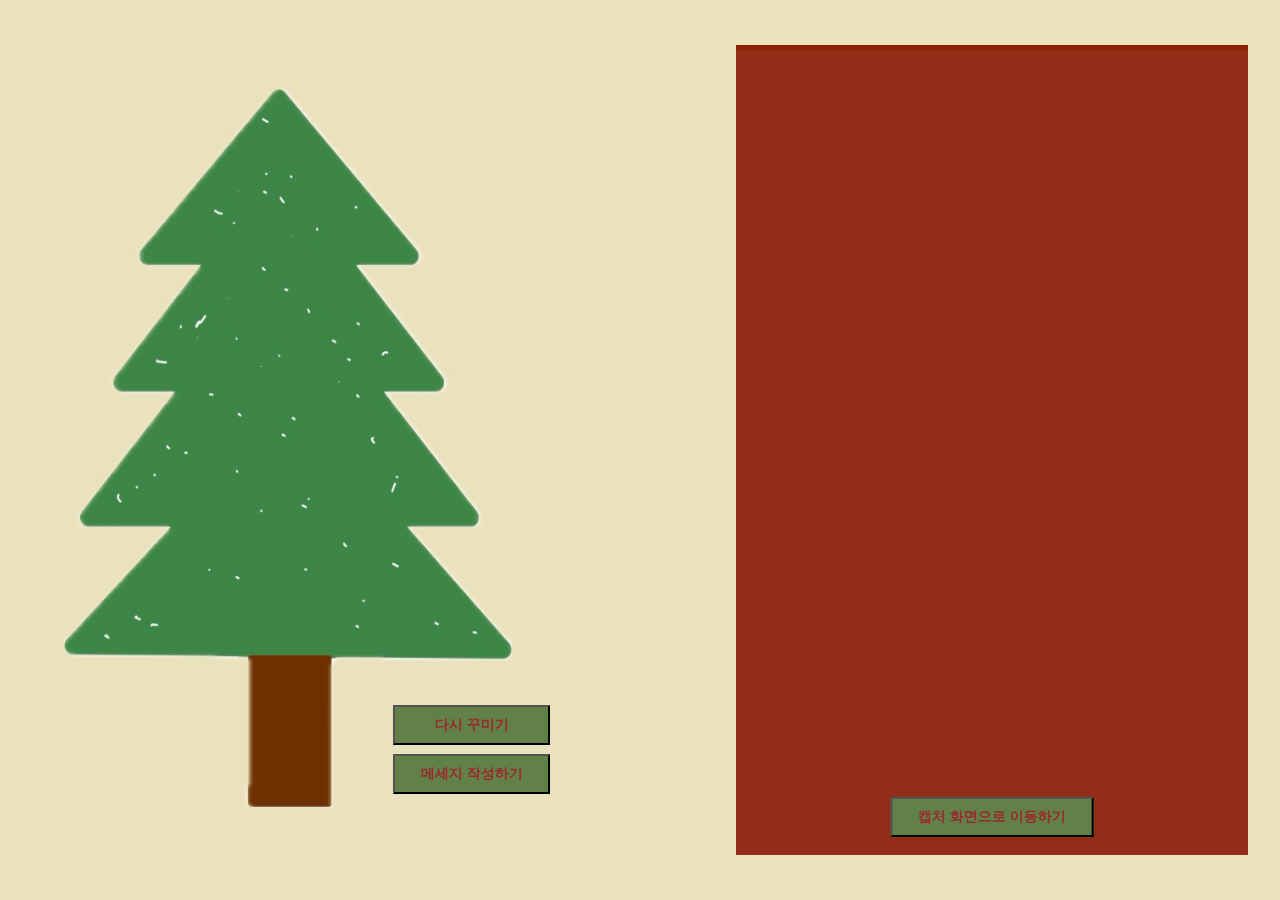
==== design.html @ f4f1e400 "Merge pull request #1 from Bangjh05/main" ====
<!DOCTYPE html>
<html lang="ko">
  <head>
    <meta charset="UTF-8" />
    <meta name="viewport" content="width=device-width, initial-scale=1.0" />
    <link rel="stylesheet" href="./design.css" />
    <title>design</title>
    <link rel="icon" href="img/ball.png" type="image/png" />
  </head>
  <body style="background-color: #eae2bd">
    <div class="container">
      <div class="tree">
        <div class="image">
          <img src="img/tree.png" alt="tree" />
        </div>
        <div class="buttons">
          <button id="againButton">다시 꾸미기</button>
          <button id="messageButton">메세지 작성하기</button>
        </div>
      </div>
      <div class="depository">
        <div class="image">
          <img src="img/cardFront.png" alt="depository" />
        </div>
        <div class="ornaments"></div>
        <div class="captureButtonContainer">
          <button class="captureButton">캡처 화면으로 이동하기</button>
        </div>
      </div>
    </div>
    <script src="./design.js"></script>
  </body>
</html>
---- design.css ----
/* body {
  display: flex;
  justify-content: center;
  align-items: center;
  height: 100vh;
  margin: 0;
}

.container {
  display: flex;
  justify-content: space-between;
  width: 100%;
  align-items: center;
}

.tree {
  display: flex;
  justify-content: center;
  align-items: center;
  position: relative;
  width: 45%;
}

.depository {
  display: flex;
  justify-content: center;
  align-items: center;
  position: relative;
  width: 45%;
}

.tree .image img {
  height: 650px;
  width: 500px;
}

.tree img {
  height: 180px;
  width: 150px;
}

.depository img {
  width: 700px;
  height: 800px;
  top: 20px;
  right: 20px;
  display: block;
}

.ornaments {
  position: absolute;
  top: 50%;
  left: 50%;
  transform: translate(-50%, -50%);
  display: grid;
  grid-template-columns: repeat(3, 1fr);
  gap: 10px;
}

.ornaments img {
  height: 180px;
  width: 150px;
  cursor: grab;
  transition: transform 0.3s ease;
}

.buttons {
  position: absolute;
  bottom: 20px;
  right: 20px;
  display: flex;
  flex-direction: column;
  gap: 10px;
}

.buttons button {
  color: #972d2d;
  background-color: #628148;
  padding: 10px 20px;
  font-size: 20px;
  font-weight: bold;
}

.textarea-wrapper {
  position: absolute;
  top: 50%;
  left: 50%;
  transform: translate(-50%, -50%);
}

textarea {
  width: 200px;
  height: 100px;
  resize: none;
  background-color: transparent;
  color: rgb(234, 214, 214);
} */

body {
  display: flex;
  justify-content: center;
  align-items: center;
  height: 100vh;
  margin: 0;
  flex-wrap: wrap;
}

.container {
  display: flex;
  justify-content: space-between;
  width: 100%;
  height: auto;
  align-items: center;
  gap: 2vh;
  flex-direction: row;
  flex-wrap: wrap;
}

.tree {
  display: flex;
  justify-content: center;
  align-items: center;
  position: relative;
  width: 45%;
}

.depository {
  display: flex;
  justify-content: center;
  align-items: center;
  position: relative;
  width: 45%;
}

.tree .image img {
  height: 80vh;
  width: 35vw;
}

.tree img {
  height: 18vh;
  width: 9vw;
}

.depository img {
  width: 40vw;
  height: 90vh;
  top: 2vh;
  right: 2vw;
  display: block;
}

.ornaments {
  position: absolute;
  top: 50%;
  left: 50%;
  transform: translate(-50%, -50%);
  display: grid;
  grid-template-columns: repeat(3, 1fr);
  gap: 1vw;
}

.ornaments img {
  height: 18vh;
  width: 9vw;
  cursor: grab;
  transition: transform 0.3s ease;
}

.buttons {
  position: absolute;
  bottom: 2vh;
  right: 2vw;
  display: flex;
  flex-direction: column;
  gap: 1vh;
}

.buttons button {
  color: #972d2d;
  background-color: #628148;
  padding: 1vh 2vw;
  font-size: 1.5vh;
  font-weight: bold;
}

.textarea-wrapper {
  position: absolute;
  top: 50%;
  left: 50%;
  transform: translate(-50%, -50%);
}

textarea {
  width: 35vw;
  height: 40vh;
  resize: none;
  background-color: transparent;
  color: rgb(234, 214, 214);
  font-size: 1.5rem;
}

.captureButtonContainer {
  position: absolute;
  bottom: 2vh;
  left: 50%;
  transform: translate(-50%);
  text-align: center;
}

.depository .captureButton {
  color: #972d2d;
  background-color: #628148;
  padding: 1vh 2vw;
  font-size: 1.5vh;
  font-weight: bold;
}

@media screen and (max-width: 768px) {
  .container {
    flex-direction: column;
    gap: 5vh;
  }

  .tree .image img {
    height: 50vh;
    width: 45vw;
  }

  .depository .image img {
    height: 45vh;
    width: 60vw;
  }

  .tree img {
    height: 15vh;
    width: 10vw;
  }

  .ornaments img {
    height: 15vh;
    width: 10vw;
    cursor: grab;
    transition: transform 0.3s ease;
  }

  .tree,
  .depository {
    width: 90%;
    height: 95%;
  }

  textarea {
    font-size: 1rem;
  }
}
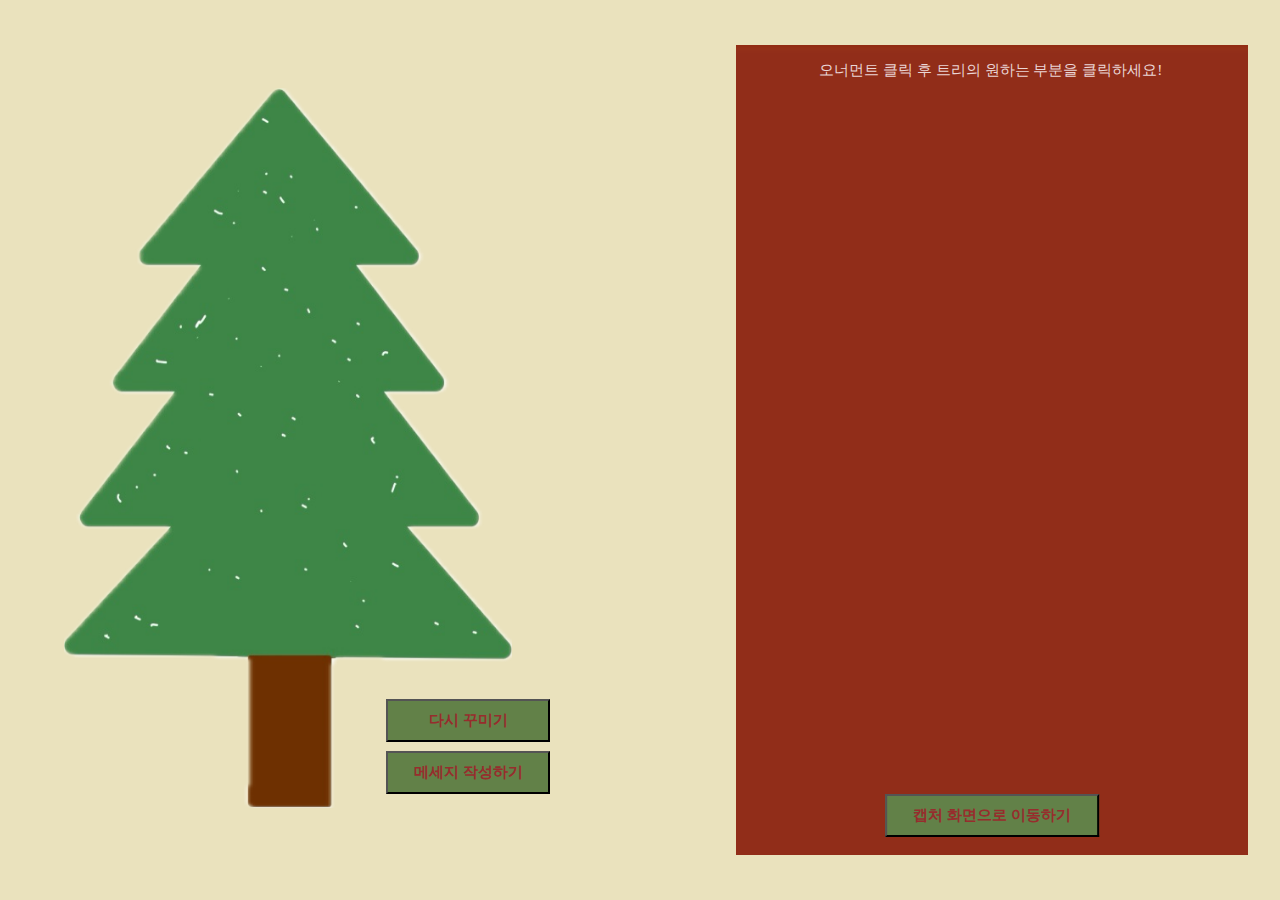
==== commit 1500a72d: "Merge pull request #2 from Bangjh05/main" ====
--- a/design.html
+++ b/design.html
@@ -4,7 +4,7 @@
     <meta charset="UTF-8" />
     <meta name="viewport" content="width=device-width, initial-scale=1.0" />
     <link rel="stylesheet" href="./design.css" />
-    <title>design</title>
+    <title>MERRY TREE</title>
     <link rel="icon" href="img/ball.png" type="image/png" />
   </head>
   <body style="background-color: #eae2bd">
@@ -21,6 +21,9 @@
       <div class="depository">
         <div class="image">
           <img src="img/cardFront.png" alt="depository" />
+          <div class="explain">
+            <p>오너먼트 클릭 후 트리의 원하는 부분을 클릭하세요!</p>
+          </div>
         </div>
         <div class="ornaments"></div>
         <div class="captureButtonContainer">
--- a/design.css
+++ b/design.css
@@ -1,101 +1,3 @@
-/* body {
-  display: flex;
-  justify-content: center;
-  align-items: center;
-  height: 100vh;
-  margin: 0;
-}
-
-.container {
-  display: flex;
-  justify-content: space-between;
-  width: 100%;
-  align-items: center;
-}
-
-.tree {
-  display: flex;
-  justify-content: center;
-  align-items: center;
-  position: relative;
-  width: 45%;
-}
-
-.depository {
-  display: flex;
-  justify-content: center;
-  align-items: center;
-  position: relative;
-  width: 45%;
-}
-
-.tree .image img {
-  height: 650px;
-  width: 500px;
-}
-
-.tree img {
-  height: 180px;
-  width: 150px;
-}
-
-.depository img {
-  width: 700px;
-  height: 800px;
-  top: 20px;
-  right: 20px;
-  display: block;
-}
-
-.ornaments {
-  position: absolute;
-  top: 50%;
-  left: 50%;
-  transform: translate(-50%, -50%);
-  display: grid;
-  grid-template-columns: repeat(3, 1fr);
-  gap: 10px;
-}
-
-.ornaments img {
-  height: 180px;
-  width: 150px;
-  cursor: grab;
-  transition: transform 0.3s ease;
-}
-
-.buttons {
-  position: absolute;
-  bottom: 20px;
-  right: 20px;
-  display: flex;
-  flex-direction: column;
-  gap: 10px;
-}
-
-.buttons button {
-  color: #972d2d;
-  background-color: #628148;
-  padding: 10px 20px;
-  font-size: 20px;
-  font-weight: bold;
-}
-
-.textarea-wrapper {
-  position: absolute;
-  top: 50%;
-  left: 50%;
-  transform: translate(-50%, -50%);
-}
-
-textarea {
-  width: 200px;
-  height: 100px;
-  resize: none;
-  background-color: transparent;
-  color: rgb(234, 214, 214);
-} */
-
 body {
   display: flex;
   justify-content: center;
@@ -138,8 +40,8 @@
 }
 
 .tree img {
-  height: 18vh;
-  width: 9vw;
+  height: 17vh;
+  width: 8vw;
 }
 
 .depository img {
@@ -148,6 +50,18 @@
   top: 2vh;
   right: 2vw;
   display: block;
+}
+
+.explain {
+  display: flex;
+  position: absolute;
+  top: 0;
+  left: 20%;
+  align-items: center;
+  justify-content: center;
+  font-size: 1.2vw;
+  text-align: center;
+  color: rgb(234, 214, 214);
 }
 
 .ornaments {
@@ -161,8 +75,8 @@
 }
 
 .ornaments img {
-  height: 18vh;
-  width: 9vw;
+  height: 17vh;
+  width: 8vw;
   cursor: grab;
   transition: transform 0.3s ease;
 }
@@ -180,8 +94,9 @@
   color: #972d2d;
   background-color: #628148;
   padding: 1vh 2vw;
-  font-size: 1.5vh;
+  font-size: 1.7vh;
   font-weight: bold;
+  cursor: pointer;
 }
 
 .textarea-wrapper {
@@ -212,8 +127,9 @@
   color: #972d2d;
   background-color: #628148;
   padding: 1vh 2vw;
-  font-size: 1.5vh;
+  font-size: 1.7vh;
   font-weight: bold;
+  cursor: pointer;
 }
 
 @media screen and (max-width: 768px) {
@@ -233,13 +149,13 @@
   }
 
   .tree img {
-    height: 15vh;
-    width: 10vw;
+    height: 9vh;
+    width: 11vw;
   }
 
   .ornaments img {
-    height: 15vh;
-    width: 10vw;
+    height: 9vh;
+    width: 11vw;
     cursor: grab;
     transition: transform 0.3s ease;
   }
@@ -253,4 +169,16 @@
   textarea {
     font-size: 1rem;
   }
+
+  .buttons button {
+    font-size: 1.5vh;
+  }
+
+  .depository .captureButton {
+    font-size: 1.5vh;
+  }
+
+  .explain {
+    font-size: 1.5vh;
+  }
 }
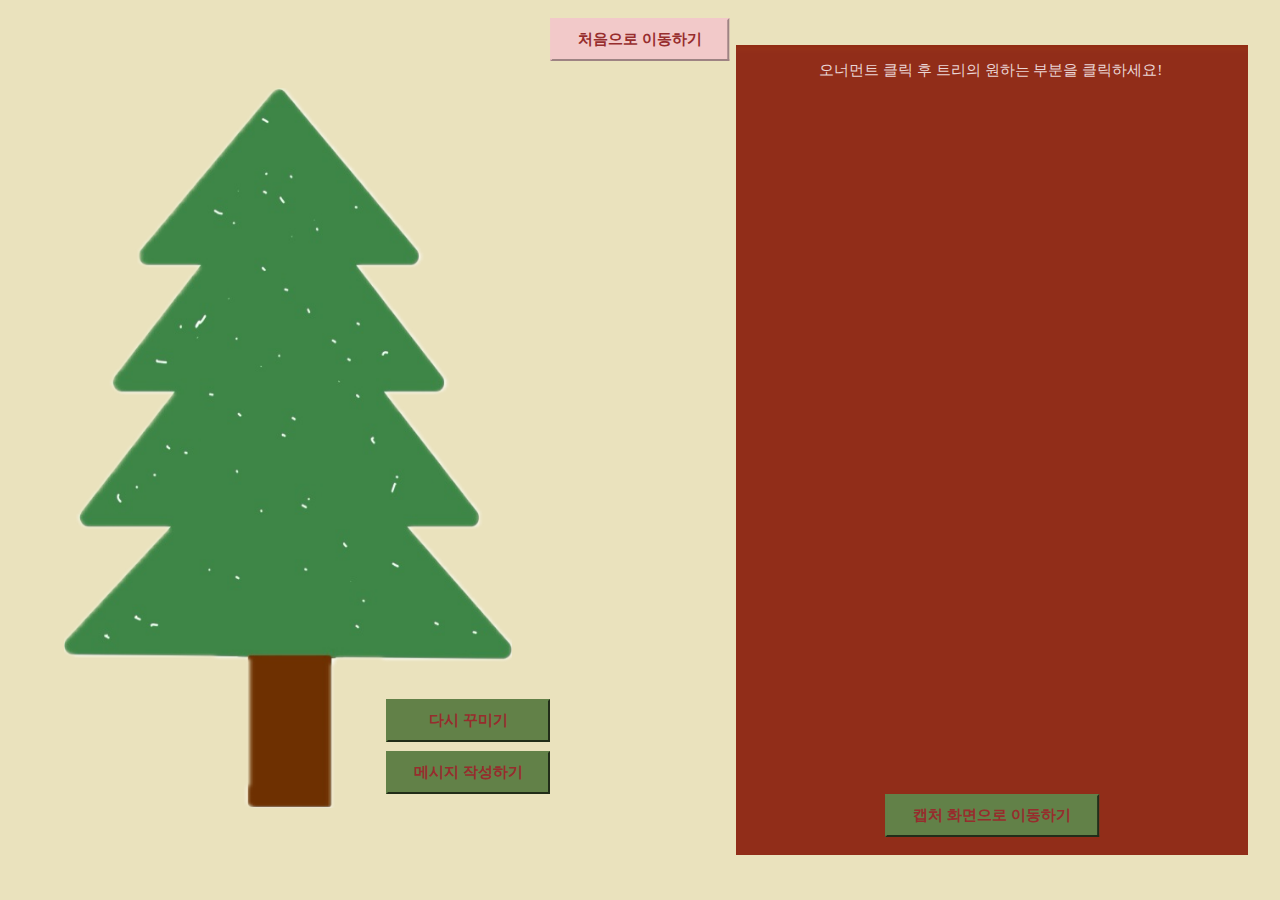
==== commit 7c156ddd: "Fix: 최종 수정" ====
--- a/design.html
+++ b/design.html
@@ -8,6 +8,9 @@
     <link rel="icon" href="img/ball.png" type="image/png" />
   </head>
   <body style="background-color: #eae2bd">
+    <a href="index.html">
+      <button class="homeButton">처음으로 이동하기</button>
+    </a>
     <div class="container">
       <div class="tree">
         <div class="image">
@@ -15,7 +18,7 @@
         </div>
         <div class="buttons">
           <button id="againButton">다시 꾸미기</button>
-          <button id="messageButton">메세지 작성하기</button>
+          <button id="messageButton">메시지 작성하기</button>
         </div>
       </div>
       <div class="depository">
--- a/design.css
+++ b/design.css
@@ -5,6 +5,24 @@
   height: 100vh;
   margin: 0;
   flex-wrap: wrap;
+}
+
+.homeButton {
+  background-color: rgb(242, 201, 201);
+  color: #972d2d;
+  padding: 1vh 2vw;
+  font-size: 1.7vh;
+  font-weight: bold;
+  cursor: pointer;
+  display: flex;
+  position: absolute;
+  top: 2vh;
+  left: 50%;
+  transform: translate(-50%);
+  flex-direction: row;
+  text-align: center;
+  gap: 10vw;
+  border-color: rgb(242, 201, 201);
 }
 
 .container {
@@ -97,6 +115,7 @@
   font-size: 1.7vh;
   font-weight: bold;
   cursor: pointer;
+  border-color: #628148;
 }
 
 .textarea-wrapper {
@@ -130,6 +149,7 @@
   font-size: 1.7vh;
   font-weight: bold;
   cursor: pointer;
+  border-color: #628148;
 }
 
 @media screen and (max-width: 768px) {
